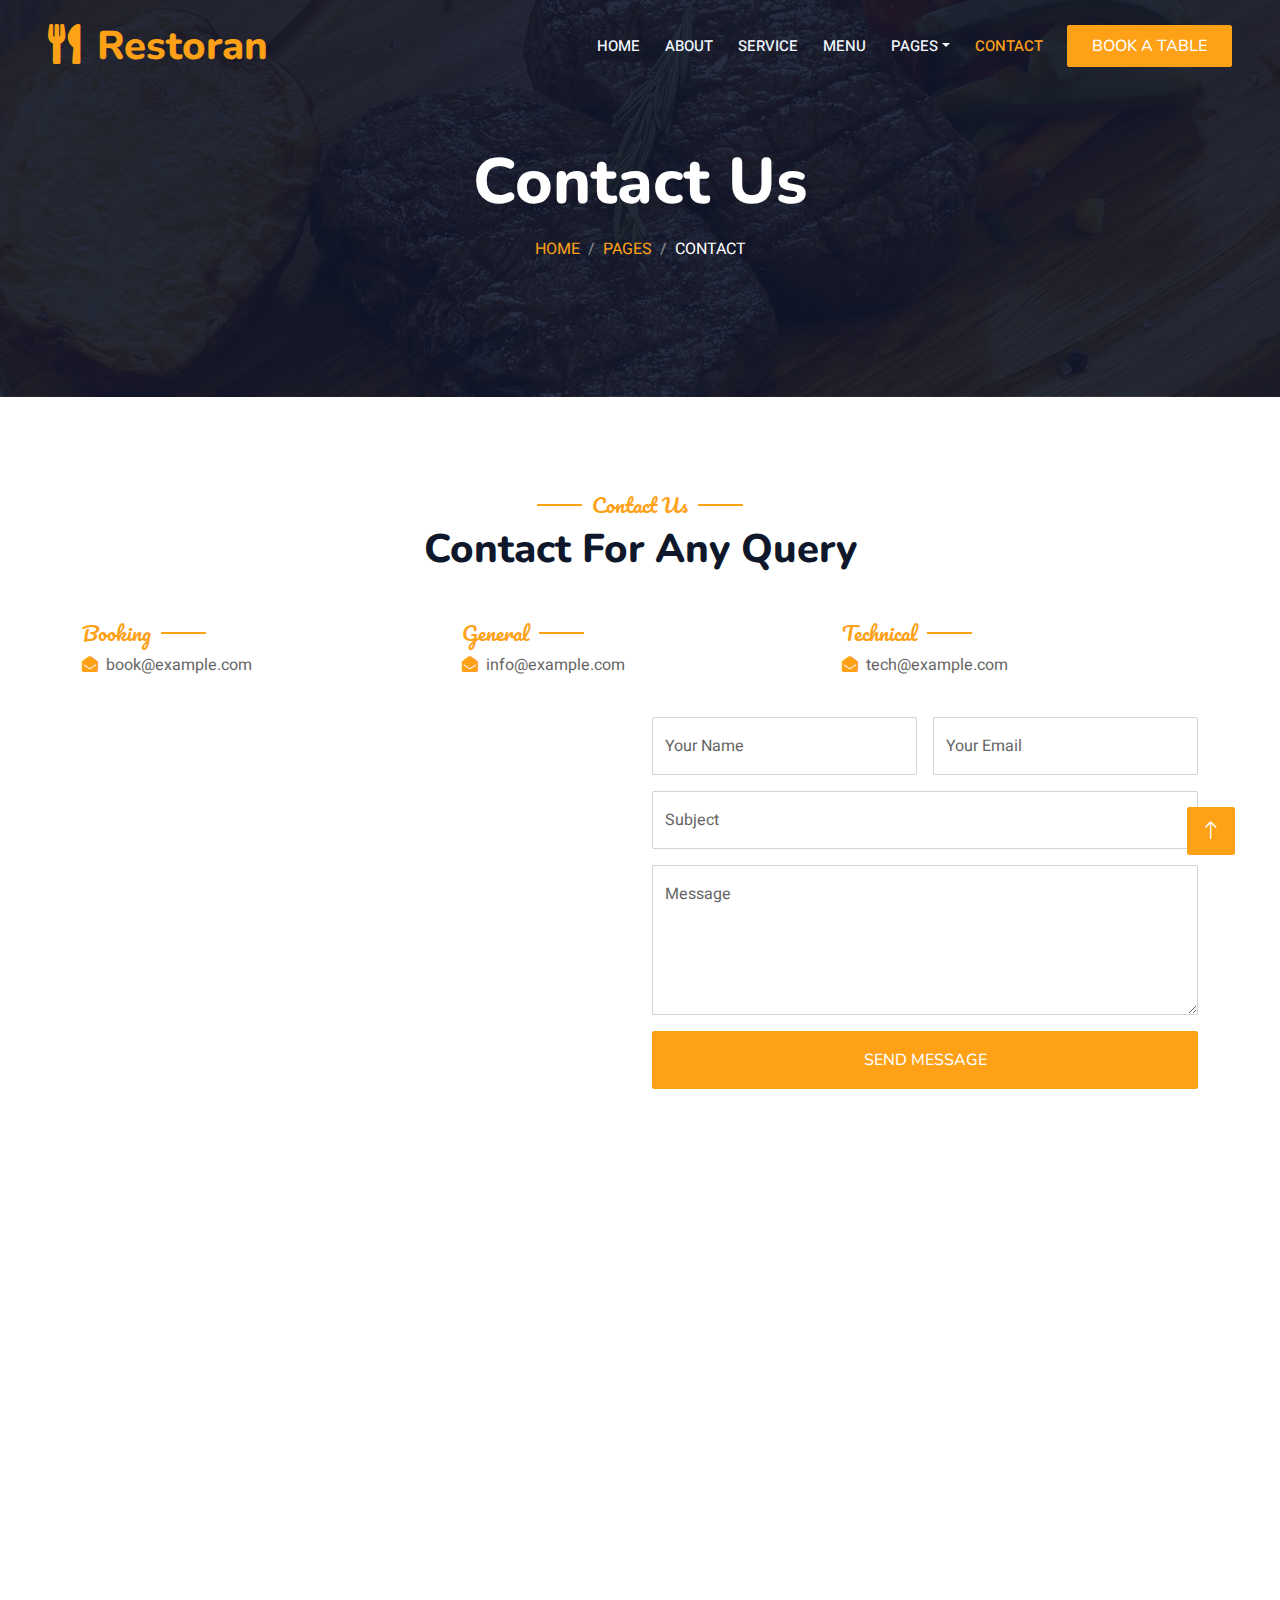
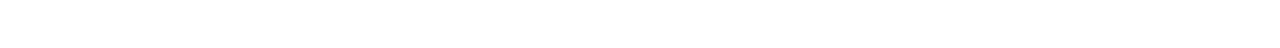
==== src/contact.html @ 4711b75c "Commit Src" ====
<!DOCTYPE html>
<html lang="en">

<head>
    <meta charset="utf-8">
    <title>Restoran - Bootstrap Restaurant Template</title>
    <meta content="width=device-width, initial-scale=1.0" name="viewport">
    <meta content="" name="keywords">
    <meta content="" name="description">

    <!-- Favicon -->
    <link href="img/favicon.ico" rel="icon">

    <!-- Google Web Fonts -->
    <link rel="preconnect" href="https://fonts.googleapis.com">
    <link rel="preconnect" href="https://fonts.gstatic.com" crossorigin>
    <link href="https://fonts.googleapis.com/css2?family=Heebo:wght@400;500;600&family=Nunito:wght@600;700;800&family=Pacifico&display=swap" rel="stylesheet">

    <!-- Icon Font Stylesheet -->
    <link href="https://cdnjs.cloudflare.com/ajax/libs/font-awesome/5.10.0/css/all.min.css" rel="stylesheet">
    <link href="https://cdn.jsdelivr.net/npm/bootstrap-icons@1.4.1/font/bootstrap-icons.css" rel="stylesheet">

    <!-- Libraries Stylesheet -->
    <link href="lib/animate/animate.min.css" rel="stylesheet">
    <link href="lib/owlcarousel/assets/owl.carousel.min.css" rel="stylesheet">
    <link href="lib/tempusdominus/css/tempusdominus-bootstrap-4.min.css" rel="stylesheet" />

    <!-- Customized Bootstrap Stylesheet -->
    <link href="css/bootstrap.min.css" rel="stylesheet">

    <!-- Template Stylesheet -->
    <link href="css/style.css" rel="stylesheet">
</head>

<body>
    <div class="container-xxl bg-white p-0">
        <!-- Spinner Start -->
        <div id="spinner" class="show bg-white position-fixed translate-middle w-100 vh-100 top-50 start-50 d-flex align-items-center justify-content-center">
            <div class="spinner-border text-primary" style="width: 3rem; height: 3rem;" role="status">
                <span class="sr-only">Loading...</span>
            </div>
        </div>
        <!-- Spinner End -->


        <!-- Navbar & Hero Start -->
        <div class="container-xxl position-relative p-0">
            <nav class="navbar navbar-expand-lg navbar-dark bg-dark px-4 px-lg-5 py-3 py-lg-0">
                <a href="" class="navbar-brand p-0">
                    <h1 class="text-primary m-0"><i class="fa fa-utensils me-3"></i>Restoran</h1>
                    <!-- <img src="img/logo.png" alt="Logo"> -->
                </a>
                <button class="navbar-toggler" type="button" data-bs-toggle="collapse" data-bs-target="#navbarCollapse">
                    <span class="fa fa-bars"></span>
                </button>
                <div class="collapse navbar-collapse" id="navbarCollapse">
                    <div class="navbar-nav ms-auto py-0 pe-4">
                        <a href="index.html" class="nav-item nav-link">Home</a>
                        <a href="about.html" class="nav-item nav-link">About</a>
                        <a href="service.html" class="nav-item nav-link">Service</a>
                        <a href="menu.html" class="nav-item nav-link">Menu</a>
                        <div class="nav-item dropdown">
                            <a href="#" class="nav-link dropdown-toggle" data-bs-toggle="dropdown">Pages</a>
                            <div class="dropdown-menu m-0">
                                <a href="booking.html" class="dropdown-item">Booking</a>
                                <a href="team.html" class="dropdown-item">Our Team</a>
                                <a href="testimonial.html" class="dropdown-item">Testimonial</a>
                            </div>
                        </div>
                        <a href="contact.html" class="nav-item nav-link active">Contact</a>
                    </div>
                    <a href="" class="btn btn-primary py-2 px-4">Book A Table</a>
                </div>
            </nav>

            <div class="container-xxl py-5 bg-dark hero-header mb-5">
                <div class="container text-center my-5 pt-5 pb-4">
                    <h1 class="display-3 text-white mb-3 animated slideInDown">Contact Us</h1>
                    <nav aria-label="breadcrumb">
                        <ol class="breadcrumb justify-content-center text-uppercase">
                            <li class="breadcrumb-item"><a href="#">Home</a></li>
                            <li class="breadcrumb-item"><a href="#">Pages</a></li>
                            <li class="breadcrumb-item text-white active" aria-current="page">Contact</li>
                        </ol>
                    </nav>
                </div>
            </div>
        </div>
        <!-- Navbar & Hero End -->


        <!-- Contact Start -->
        <div class="container-xxl py-5">
            <div class="container">
                <div class="text-center wow fadeInUp" data-wow-delay="0.1s">
                    <h5 class="section-title ff-secondary text-center text-primary fw-normal">Contact Us</h5>
                    <h1 class="mb-5">Contact For Any Query</h1>
                </div>
                <div class="row g-4">
                    <div class="col-12">
                        <div class="row gy-4">
                            <div class="col-md-4">
                                <h5 class="section-title ff-secondary fw-normal text-start text-primary">Booking</h5>
                                <p><i class="fa fa-envelope-open text-primary me-2"></i>book@example.com</p>
                            </div>
                            <div class="col-md-4">
                                <h5 class="section-title ff-secondary fw-normal text-start text-primary">General</h5>
                                <p><i class="fa fa-envelope-open text-primary me-2"></i>info@example.com</p>
                            </div>
                            <div class="col-md-4">
                                <h5 class="section-title ff-secondary fw-normal text-start text-primary">Technical</h5>
                                <p><i class="fa fa-envelope-open text-primary me-2"></i>tech@example.com</p>
                            </div>
                        </div>
                    </div>
                    <div class="col-md-6 wow fadeIn" data-wow-delay="0.1s">
                        <iframe class="position-relative rounded w-100 h-100"
                            src="https://www.google.com/maps/embed?pb=!1m18!1m12!1m3!1d3001156.4288297426!2d-78.01371936852176!3d42.72876761954724!2m3!1f0!2f0!3f0!3m2!1i1024!2i768!4f13.1!3m3!1m2!1s0x4ccc4bf0f123a5a9%3A0xddcfc6c1de189567!2sNew%20York%2C%20USA!5e0!3m2!1sen!2sbd!4v1603794290143!5m2!1sen!2sbd"
                            frameborder="0" style="min-height: 350px; border:0;" allowfullscreen="" aria-hidden="false"
                            tabindex="0"></iframe>
                    </div>
                    <div class="col-md-6">
                        <div class="wow fadeInUp" data-wow-delay="0.2s">
                            <form>
                                <div class="row g-3">
                                    <div class="col-md-6">
                                        <div class="form-floating">
                                            <input type="text" class="form-control" id="name" placeholder="Your Name">
                                            <label for="name">Your Name</label>
                                        </div>
                                    </div>
                                    <div class="col-md-6">
                                        <div class="form-floating">
                                            <input type="email" class="form-control" id="email" placeholder="Your Email">
                                            <label for="email">Your Email</label>
                                        </div>
                                    </div>
                                    <div class="col-12">
                                        <div class="form-floating">
                                            <input type="text" class="form-control" id="subject" placeholder="Subject">
                                            <label for="subject">Subject</label>
                                        </div>
                                    </div>
                                    <div class="col-12">
                                        <div class="form-floating">
                                            <textarea class="form-control" placeholder="Leave a message here" id="message" style="height: 150px"></textarea>
                                            <label for="message">Message</label>
                                        </div>
                                    </div>
                                    <div class="col-12">
                                        <button class="btn btn-primary w-100 py-3" type="submit">Send Message</button>
                                    </div>
                                </div>
                            </form>
                        </div>
                    </div>
                </div>
            </div>
        </div>
        <!-- Contact End -->


        <!-- Footer Start -->
        <div class="container-fluid bg-dark text-light footer pt-5 mt-5 wow fadeIn" data-wow-delay="0.1s">
            <div class="container py-5">
                <div class="row g-5">
                    <div class="col-lg-3 col-md-6">
                        <h4 class="section-title ff-secondary text-start text-primary fw-normal mb-4">Company</h4>
                        <a class="btn btn-link" href="">About Us</a>
                        <a class="btn btn-link" href="">Contact Us</a>
                        <a class="btn btn-link" href="">Reservation</a>
                        <a class="btn btn-link" href="">Privacy Policy</a>
                        <a class="btn btn-link" href="">Terms & Condition</a>
                    </div>
                    <div class="col-lg-3 col-md-6">
                        <h4 class="section-title ff-secondary text-start text-primary fw-normal mb-4">Contact</h4>
                        <p class="mb-2"><i class="fa fa-map-marker-alt me-3"></i>123 Street, New York, USA</p>
                        <p class="mb-2"><i class="fa fa-phone-alt me-3"></i>+012 345 67890</p>
                        <p class="mb-2"><i class="fa fa-envelope me-3"></i>info@example.com</p>
                        <div class="d-flex pt-2">
                            <a class="btn btn-outline-light btn-social" href=""><i class="fab fa-twitter"></i></a>
                            <a class="btn btn-outline-light btn-social" href=""><i class="fab fa-facebook-f"></i></a>
                            <a class="btn btn-outline-light btn-social" href=""><i class="fab fa-youtube"></i></a>
                            <a class="btn btn-outline-light btn-social" href=""><i class="fab fa-linkedin-in"></i></a>
                        </div>
                    </div>
                    <div class="col-lg-3 col-md-6">
                        <h4 class="section-title ff-secondary text-start text-primary fw-normal mb-4">Opening</h4>
                        <h5 class="text-light fw-normal">Monday - Saturday</h5>
                        <p>09AM - 09PM</p>
                        <h5 class="text-light fw-normal">Sunday</h5>
                        <p>10AM - 08PM</p>
                    </div>
                    <div class="col-lg-3 col-md-6">
                        <h4 class="section-title ff-secondary text-start text-primary fw-normal mb-4">Newsletter</h4>
                        <p>Dolor amet sit justo amet elitr clita ipsum elitr est.</p>
                        <div class="position-relative mx-auto" style="max-width: 400px;">
                            <input class="form-control border-primary w-100 py-3 ps-4 pe-5" type="text" placeholder="Your email">
                            <button type="button" class="btn btn-primary py-2 position-absolute top-0 end-0 mt-2 me-2">SignUp</button>
                        </div>
                    </div>
                </div>
            </div>
            <div class="container">
                <div class="copyright">
                    <div class="row">
                        <div class="col-md-6 text-center text-md-start mb-3 mb-md-0">
                            &copy; <a class="border-bottom" href="#">Your Site Name</a>, All Right Reserved. 
							
							<!--/*** This template is free as long as you keep the footer author’s credit link/attribution link/backlink. If you'd like to use the template without the footer author’s credit link/attribution link/backlink, you can purchase the Credit Removal License from "https://htmlcodex.com/credit-removal". Thank you for your support. ***/-->
							Designed By <a class="border-bottom" href="https://htmlcodex.com">HTML Codex</a><br><br>
                            Distributed By <a class="border-bottom" href="https://themewagon.com" target="_blank">ThemeWagon</a>
                        </div>
                        <div class="col-md-6 text-center text-md-end">
                            <div class="footer-menu">
                                <a href="">Home</a>
                                <a href="">Cookies</a>
                                <a href="">Help</a>
                                <a href="">FQAs</a>
                            </div>
                        </div>
                    </div>
                </div>
            </div>
        </div>
        <!-- Footer End -->


        <!-- Back to Top -->
        <a href="#" class="btn btn-lg btn-primary btn-lg-square back-to-top"><i class="bi bi-arrow-up"></i></a>
    </div>

    <!-- JavaScript Libraries -->
    <script src="https://code.jquery.com/jquery-3.4.1.min.js"></script>
    <script src="https://cdn.jsdelivr.net/npm/bootstrap@5.0.0/dist/js/bootstrap.bundle.min.js"></script>
    <script src="lib/wow/wow.min.js"></script>
    <script src="lib/easing/easing.min.js"></script>
    <script src="lib/waypoints/waypoints.min.js"></script>
    <script src="lib/counterup/counterup.min.js"></script>
    <script src="lib/owlcarousel/owl.carousel.min.js"></script>
    <script src="lib/tempusdominus/js/moment.min.js"></script>
    <script src="lib/tempusdominus/js/moment-timezone.min.js"></script>
    <script src="lib/tempusdominus/js/tempusdominus-bootstrap-4.min.js"></script>

    <!-- Template Javascript -->
    <script src="js/main.js"></script>
</body>

</html>
---- src/css/style.css ----
/********** Template CSS **********/
:root {
    --primary: #FEA116;
    --light: #F1F8FF;
    --dark: #0F172B;
}

.ff-secondary {
    font-family: 'Pacifico', cursive;
}

.fw-medium {
    font-weight: 600 !important;
}

.fw-semi-bold {
    font-weight: 700 !important;
}

.back-to-top {
    position: fixed;
    display: none;
    right: 45px;
    bottom: 45px;
    z-index: 99;
}


/*** Spinner ***/
#spinner {
    opacity: 0;
    visibility: hidden;
    transition: opacity .5s ease-out, visibility 0s linear .5s;
    z-index: 99999;
}

#spinner.show {
    transition: opacity .5s ease-out, visibility 0s linear 0s;
    visibility: visible;
    opacity: 1;
}


/*** Button ***/
.btn {
    font-family: 'Nunito', sans-serif;
    font-weight: 500;
    text-transform: uppercase;
    transition: .5s;
}

.btn.btn-primary,
.btn.btn-secondary {
    color: #FFFFFF;
}

.btn-square {
    width: 38px;
    height: 38px;
}

.btn-sm-square {
    width: 32px;
    height: 32px;
}

.btn-lg-square {
    width: 48px;
    height: 48px;
}

.btn-square,
.btn-sm-square,
.btn-lg-square {
    padding: 0;
    display: flex;
    align-items: center;
    justify-content: center;
    font-weight: normal;
    border-radius: 2px;
}


/*** Navbar ***/
.navbar-dark .navbar-nav .nav-link {
    position: relative;
    margin-left: 25px;
    padding: 35px 0;
    font-size: 15px;
    color: var(--light) !important;
    text-transform: uppercase;
    font-weight: 500;
    outline: none;
    transition: .5s;
}

.sticky-top.navbar-dark .navbar-nav .nav-link {
    padding: 20px 0;
}

.navbar-dark .navbar-nav .nav-link:hover,
.navbar-dark .navbar-nav .nav-link.active {
    color: var(--primary) !important;
}

.navbar-dark .navbar-brand img {
    max-height: 60px;
    transition: .5s;
}

.sticky-top.navbar-dark .navbar-brand img {
    max-height: 45px;
}

@media (max-width: 991.98px) {
    .sticky-top.navbar-dark {
        position: relative;
    }

    .navbar-dark .navbar-collapse {
        margin-top: 15px;
        border-top: 1px solid rgba(255, 255, 255, .1)
    }

    .navbar-dark .navbar-nav .nav-link,
    .sticky-top.navbar-dark .navbar-nav .nav-link {
        padding: 10px 0;
        margin-left: 0;
    }

    .navbar-dark .navbar-brand img {
        max-height: 45px;
    }
}

@media (min-width: 992px) {
    .navbar-dark {
        position: absolute;
        width: 100%;
        top: 0;
        left: 0;
        z-index: 999;
        background: transparent !important;
    }
    
    .sticky-top.navbar-dark {
        position: fixed;
        background: var(--dark) !important;
    }
}


/*** Hero Header ***/
.hero-header {
    background: linear-gradient(rgba(15, 23, 43, .9), rgba(15, 23, 43, .9)), url(../img/bg-hero.jpg);
    background-position: center center;
    background-repeat: no-repeat;
    background-size: cover;
}

.hero-header img {
    animation: imgRotate 50s linear infinite;
}

@keyframes imgRotate { 
    100% { 
        transform: rotate(360deg); 
    } 
}

.breadcrumb-item + .breadcrumb-item::before {
    color: rgba(255, 255, 255, .5);
}


/*** Section Title ***/
.section-title {
    position: relative;
    display: inline-block;
}

.section-title::before {
    position: absolute;
    content: "";
    width: 45px;
    height: 2px;
    top: 50%;
    left: -55px;
    margin-top: -1px;
    background: var(--primary);
}

.section-title::after {
    position: absolute;
    content: "";
    width: 45px;
    height: 2px;
    top: 50%;
    right: -55px;
    margin-top: -1px;
    background: var(--primary);
}

.section-title.text-start::before,
.section-title.text-end::after {
    display: none;
}


/*** Service ***/
.service-item {
    box-shadow: 0 0 45px rgba(0, 0, 0, .08);
    transition: .5s;
}

.service-item:hover {
    background: var(--primary);
}

.service-item * {
    transition: .5s;
}

.service-item:hover * {
    color: var(--light) !important;
}


/*** Food Menu ***/
.nav-pills .nav-item .active {
    border-bottom: 2px solid var(--primary);
}


/*** Youtube Video ***/
.video {
    position: relative;
    height: 100%;
    min-height: 500px;
    background: linear-gradient(rgba(15, 23, 43, .1), rgba(15, 23, 43, .1)), url(../img/video.jpg);
    background-position: center center;
    background-repeat: no-repeat;
    background-size: cover;
}

.video .btn-play {
    position: absolute;
    z-index: 3;
    top: 50%;
    left: 50%;
    transform: translateX(-50%) translateY(-50%);
    box-sizing: content-box;
    display: block;
    width: 32px;
    height: 44px;
    border-radius: 50%;
    border: none;
    outline: none;
    padding: 18px 20px 18px 28px;
}

.video .btn-play:before {
    content: "";
    position: absolute;
    z-index: 0;
    left: 50%;
    top: 50%;
    transform: translateX(-50%) translateY(-50%);
    display: block;
    width: 100px;
    height: 100px;
    background: var(--primary);
    border-radius: 50%;
    animation: pulse-border 1500ms ease-out infinite;
}

.video .btn-play:after {
    content: "";
    position: absolute;
    z-index: 1;
    left: 50%;
    top: 50%;
    transform: translateX(-50%) translateY(-50%);
    display: block;
    width: 100px;
    height: 100px;
    background: var(--primary);
    border-radius: 50%;
    transition: all 200ms;
}

.video .btn-play img {
    position: relative;
    z-index: 3;
    max-width: 100%;
    width: auto;
    height: auto;
}

.video .btn-play span {
    display: block;
    position: relative;
    z-index: 3;
    width: 0;
    height: 0;
    border-left: 32px solid var(--dark);
    border-top: 22px solid transparent;
    border-bottom: 22px solid transparent;
}

@keyframes pulse-border {
    0% {
        transform: translateX(-50%) translateY(-50%) translateZ(0) scale(1);
        opacity: 1;
    }

    100% {
        transform: translateX(-50%) translateY(-50%) translateZ(0) scale(1.5);
        opacity: 0;
    }
}

#videoModal {
    z-index: 99999;
}

#videoModal .modal-dialog {
    position: relative;
    max-width: 800px;
    margin: 60px auto 0 auto;
}

#videoModal .modal-body {
    position: relative;
    padding: 0px;
}

#videoModal .close {
    position: absolute;
    width: 30px;
    height: 30px;
    right: 0px;
    top: -30px;
    z-index: 999;
    font-size: 30px;
    font-weight: normal;
    color: #FFFFFF;
    background: #000000;
    opacity: 1;
}


/*** Team ***/
.team-item {
    box-shadow: 0 0 45px rgba(0, 0, 0, .08);
    height: calc(100% - 38px);
    transition: .5s;
}

.team-item img {
    transition: .5s;
}

.team-item:hover img {
    transform: scale(1.1);
}

.team-item:hover {
    height: 100%;
}

.team-item .btn {
    border-radius: 38px 38px 0 0;
}


/*** Testimonial ***/
.testimonial-carousel .owl-item .testimonial-item,
.testimonial-carousel .owl-item.center .testimonial-item * {
    transition: .5s;
}

.testimonial-carousel .owl-item.center .testimonial-item {
    background: var(--primary) !important;
    border-color: var(--primary) !important;
}

.testimonial-carousel .owl-item.center .testimonial-item * {
    color: var(--light) !important;
}

.testimonial-carousel .owl-dots {
    margin-top: 24px;
    display: flex;
    align-items: flex-end;
    justify-content: center;
}

.testimonial-carousel .owl-dot {
    position: relative;
    display: inline-block;
    margin: 0 5px;
    width: 15px;
    height: 15px;
    border: 1px solid #CCCCCC;
    border-radius: 15px;
    transition: .5s;
}

.testimonial-carousel .owl-dot.active {
    background: var(--primary);
    border-color: var(--primary);
}


/*** Footer ***/
.footer .btn.btn-social {
    margin-right: 5px;
    width: 35px;
    height: 35px;
    display: flex;
    align-items: center;
    justify-content: center;
    color: var(--light);
    border: 1px solid #FFFFFF;
    border-radius: 35px;
    transition: .3s;
}

.footer .btn.btn-social:hover {
    color: var(--primary);
}

.footer .btn.btn-link {
    display: block;
    margin-bottom: 5px;
    padding: 0;
    text-align: left;
    color: #FFFFFF;
    font-size: 15px;
    font-weight: normal;
    text-transform: capitalize;
    transition: .3s;
}

.footer .btn.btn-link::before {
    position: relative;
    content: "\f105";
    font-family: "Font Awesome 5 Free";
    font-weight: 900;
    margin-right: 10px;
}

.footer .btn.btn-link:hover {
    letter-spacing: 1px;
    box-shadow: none;
}

.footer .copyright {
    padding: 25px 0;
    font-size: 15px;
    border-top: 1px solid rgba(256, 256, 256, .1);
}

.footer .copyright a {
    color: var(--light);
}

.footer .footer-menu a {
    margin-right: 15px;
    padding-right: 15px;
    border-right: 1px solid rgba(255, 255, 255, .1);
}

.footer .footer-menu a:last-child {
    margin-right: 0;
    padding-right: 0;
    border-right: none;
}
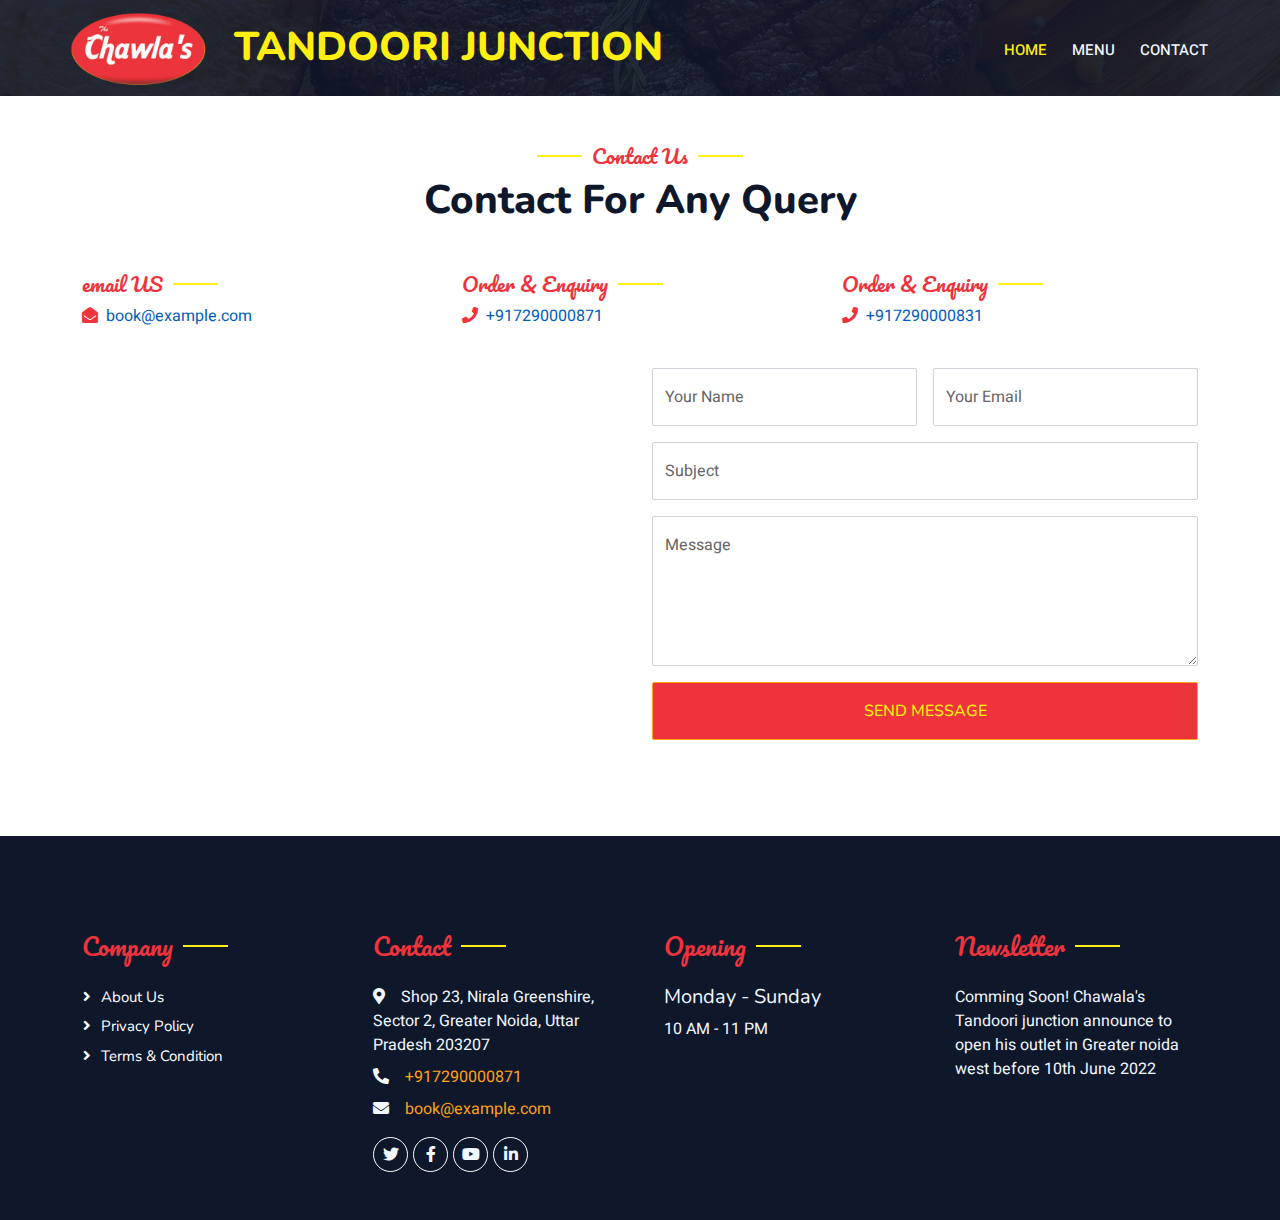
==== commit 1d8e6eed: "Logo and Content mofification" ====
--- a/src/contact.html
+++ b/src/contact.html
@@ -45,44 +45,24 @@
 
         <!-- Navbar & Hero Start -->
         <div class="container-xxl position-relative p-0">
-            <nav class="navbar navbar-expand-lg navbar-dark bg-dark px-4 px-lg-5 py-3 py-lg-0">
+                        <nav class="navbar navbar-expand-lg navbar-dark bg-dark px-4 px-lg-5 py-3 py-lg-0">
                 <a href="" class="navbar-brand p-0">
-                    <h1 class="text-primary m-0"><i class="fa fa-utensils me-3"></i>Restoran</h1>
-                    <!-- <img src="img/logo.png" alt="Logo"> -->
+                    <h1 class="mb-5 logo-title"><img src="img/logo.png" alt="Logo">TANDOORI JUNCTION</h1>
                 </a>
                 <button class="navbar-toggler" type="button" data-bs-toggle="collapse" data-bs-target="#navbarCollapse">
                     <span class="fa fa-bars"></span>
                 </button>
                 <div class="collapse navbar-collapse" id="navbarCollapse">
-                    <div class="navbar-nav ms-auto py-0 pe-4">
-                        <a href="index.html" class="nav-item nav-link">Home</a>
-                        <a href="about.html" class="nav-item nav-link">About</a>
-                        <a href="service.html" class="nav-item nav-link">Service</a>
+                    <div class="navbar-nav ms-auto py-0 pe-4 mb-5">
+                        <a href="index.html" class="nav-item nav-link active">Home</a>
                         <a href="menu.html" class="nav-item nav-link">Menu</a>
-                        <div class="nav-item dropdown">
-                            <a href="#" class="nav-link dropdown-toggle" data-bs-toggle="dropdown">Pages</a>
-                            <div class="dropdown-menu m-0">
-                                <a href="booking.html" class="dropdown-item">Booking</a>
-                                <a href="team.html" class="dropdown-item">Our Team</a>
-                                <a href="testimonial.html" class="dropdown-item">Testimonial</a>
-                            </div>
-                        </div>
-                        <a href="contact.html" class="nav-item nav-link active">Contact</a>
+                        <a href="contact.html" class="nav-item nav-link">Contact</a>
                     </div>
-                    <a href="" class="btn btn-primary py-2 px-4">Book A Table</a>
                 </div>
             </nav>
 
-            <div class="container-xxl py-5 bg-dark hero-header mb-5">
-                <div class="container text-center my-5 pt-5 pb-4">
-                    <h1 class="display-3 text-white mb-3 animated slideInDown">Contact Us</h1>
-                    <nav aria-label="breadcrumb">
-                        <ol class="breadcrumb justify-content-center text-uppercase">
-                            <li class="breadcrumb-item"><a href="#">Home</a></li>
-                            <li class="breadcrumb-item"><a href="#">Pages</a></li>
-                            <li class="breadcrumb-item text-white active" aria-current="page">Contact</li>
-                        </ol>
-                    </nav>
+            <div class="container-xxl py-5 bg-dark hero-header">
+                <div class="container text-center">
                 </div>
             </div>
         </div>
@@ -100,22 +80,22 @@
                     <div class="col-12">
                         <div class="row gy-4">
                             <div class="col-md-4">
-                                <h5 class="section-title ff-secondary fw-normal text-start text-primary">Booking</h5>
-                                <p><i class="fa fa-envelope-open text-primary me-2"></i>book@example.com</p>
+                                <h5 class="section-title ff-secondary fw-normal text-start text-primary">email US</h5>
+                                <p><i class="fa fa-envelope-open text-primary me-2"></i><a class="text-href" href = "mailto: book@example.com">book@example.com</a></p>
                             </div>
                             <div class="col-md-4">
-                                <h5 class="section-title ff-secondary fw-normal text-start text-primary">General</h5>
-                                <p><i class="fa fa-envelope-open text-primary me-2"></i>info@example.com</p>
+                                <h5 class="section-title ff-secondary fw-normal text-start text-primary">Order & Enquiry</h5>
+                                <p><i class="fa fa-phone text-primary me-2"></i><a class="text-href" href="tel:+917290000871">+917290000871</a></p>
                             </div>
                             <div class="col-md-4">
-                                <h5 class="section-title ff-secondary fw-normal text-start text-primary">Technical</h5>
-                                <p><i class="fa fa-envelope-open text-primary me-2"></i>tech@example.com</p>
+                                <h5 class="section-title ff-secondary fw-normal text-start text-primary">Order & Enquiry</h5>
+                                <p><i class="fa fa-phone text-primary me-2"></i><a class="text-href" href="tel:+917290000871">+917290000831</a></p>
                             </div>
                         </div>
                     </div>
                     <div class="col-md-6 wow fadeIn" data-wow-delay="0.1s">
                         <iframe class="position-relative rounded w-100 h-100"
-                            src="https://www.google.com/maps/embed?pb=!1m18!1m12!1m3!1d3001156.4288297426!2d-78.01371936852176!3d42.72876761954724!2m3!1f0!2f0!3f0!3m2!1i1024!2i768!4f13.1!3m3!1m2!1s0x4ccc4bf0f123a5a9%3A0xddcfc6c1de189567!2sNew%20York%2C%20USA!5e0!3m2!1sen!2sbd!4v1603794290143!5m2!1sen!2sbd"
+                            src="https://www.google.com/maps/embed?pb=!1m18!1m12!1m3!1d3503.671007966803!2d77.4451663!3d28.5796403!2m3!1f0!2f0!3f0!3m2!1i1024!2i768!4f13.1!3m3!1m2!1s0x390ceffb0bad3cf5%3A0xe7a69c51b58dfad3!2sChawla%20Tandoori%20Junction!5e0!3m2!1sen!2sin!4v1652614791719!5m2!1sen!2sin"
                             frameborder="0" style="min-height: 350px; border:0;" allowfullscreen="" aria-hidden="false"
                             tabindex="0"></iframe>
                     </div>
@@ -167,16 +147,14 @@
                     <div class="col-lg-3 col-md-6">
                         <h4 class="section-title ff-secondary text-start text-primary fw-normal mb-4">Company</h4>
                         <a class="btn btn-link" href="">About Us</a>
-                        <a class="btn btn-link" href="">Contact Us</a>
-                        <a class="btn btn-link" href="">Reservation</a>
                         <a class="btn btn-link" href="">Privacy Policy</a>
                         <a class="btn btn-link" href="">Terms & Condition</a>
                     </div>
                     <div class="col-lg-3 col-md-6">
                         <h4 class="section-title ff-secondary text-start text-primary fw-normal mb-4">Contact</h4>
-                        <p class="mb-2"><i class="fa fa-map-marker-alt me-3"></i>123 Street, New York, USA</p>
-                        <p class="mb-2"><i class="fa fa-phone-alt me-3"></i>+012 345 67890</p>
-                        <p class="mb-2"><i class="fa fa-envelope me-3"></i>info@example.com</p>
+                        <p class="mb-2"><i class="fa fa-map-marker-alt me-3"></i>Shop 23, Nirala Greenshire, Sector 2, Greater Noida, Uttar Pradesh 203207</p>
+                        <p class="mb-2"><i class="fa fa-phone-alt me-3"></i><a class="" href="tel:+917290000871">+917290000871</a></p>
+                        <p class="mb-2"><i class="fa fa-envelope me-3"></i><a class="" href = "mailto: book@example.com">book@example.com</a></p>
                         <div class="d-flex pt-2">
                             <a class="btn btn-outline-light btn-social" href=""><i class="fab fa-twitter"></i></a>
                             <a class="btn btn-outline-light btn-social" href=""><i class="fab fa-facebook-f"></i></a>
@@ -186,39 +164,12 @@
                     </div>
                     <div class="col-lg-3 col-md-6">
                         <h4 class="section-title ff-secondary text-start text-primary fw-normal mb-4">Opening</h4>
-                        <h5 class="text-light fw-normal">Monday - Saturday</h5>
-                        <p>09AM - 09PM</p>
-                        <h5 class="text-light fw-normal">Sunday</h5>
-                        <p>10AM - 08PM</p>
+                        <h5 class="text-light fw-normal">Monday - Sunday</h5>
+                        <p>10 AM - 11 PM</p>
                     </div>
                     <div class="col-lg-3 col-md-6">
                         <h4 class="section-title ff-secondary text-start text-primary fw-normal mb-4">Newsletter</h4>
-                        <p>Dolor amet sit justo amet elitr clita ipsum elitr est.</p>
-                        <div class="position-relative mx-auto" style="max-width: 400px;">
-                            <input class="form-control border-primary w-100 py-3 ps-4 pe-5" type="text" placeholder="Your email">
-                            <button type="button" class="btn btn-primary py-2 position-absolute top-0 end-0 mt-2 me-2">SignUp</button>
-                        </div>
-                    </div>
-                </div>
-            </div>
-            <div class="container">
-                <div class="copyright">
-                    <div class="row">
-                        <div class="col-md-6 text-center text-md-start mb-3 mb-md-0">
-                            &copy; <a class="border-bottom" href="#">Your Site Name</a>, All Right Reserved. 
-							
-							<!--/*** This template is free as long as you keep the footer author’s credit link/attribution link/backlink. If you'd like to use the template without the footer author’s credit link/attribution link/backlink, you can purchase the Credit Removal License from "https://htmlcodex.com/credit-removal". Thank you for your support. ***/-->
-							Designed By <a class="border-bottom" href="https://htmlcodex.com">HTML Codex</a><br><br>
-                            Distributed By <a class="border-bottom" href="https://themewagon.com" target="_blank">ThemeWagon</a>
-                        </div>
-                        <div class="col-md-6 text-center text-md-end">
-                            <div class="footer-menu">
-                                <a href="">Home</a>
-                                <a href="">Cookies</a>
-                                <a href="">Help</a>
-                                <a href="">FQAs</a>
-                            </div>
-                        </div>
+                        <p>Comming Soon! Chawala's Tandoori junction announce to open his outlet in Greater noida west before 10th June 2022</p>
                     </div>
                 </div>
             </div>
@@ -227,7 +178,6 @@
 
 
         <!-- Back to Top -->
-        <a href="#" class="btn btn-lg btn-primary btn-lg-square back-to-top"><i class="bi bi-arrow-up"></i></a>
     </div>
 
     <!-- JavaScript Libraries -->
--- a/src/css/style.css
+++ b/src/css/style.css
@@ -1,6 +1,6 @@
 /********** Template CSS **********/
 :root {
-    --primary: #FEA116;
+    --primary: #FEEE12;
     --light: #F1F8FF;
     --dark: #0F172B;
 }
@@ -51,7 +51,8 @@
 
 .btn.btn-primary,
 .btn.btn-secondary {
-    color: #FFFFFF;
+    color: #FEEE12;
+    background-color: #ED343D
 }
 
 .btn-square {
@@ -104,7 +105,7 @@
 }
 
 .navbar-dark .navbar-brand img {
-    max-height: 60px;
+    max-height: 100px;
     transition: .5s;
 }
 
@@ -476,4 +477,15 @@
     margin-right: 0;
     padding-right: 0;
     border-right: none;
+}
+
+.logo-title {
+    color: #FEEE12 !important
+}
+
+.text-primary {
+    color: #ED343D !important
+}
+.text-href {
+ color: #005DBA !important   
 }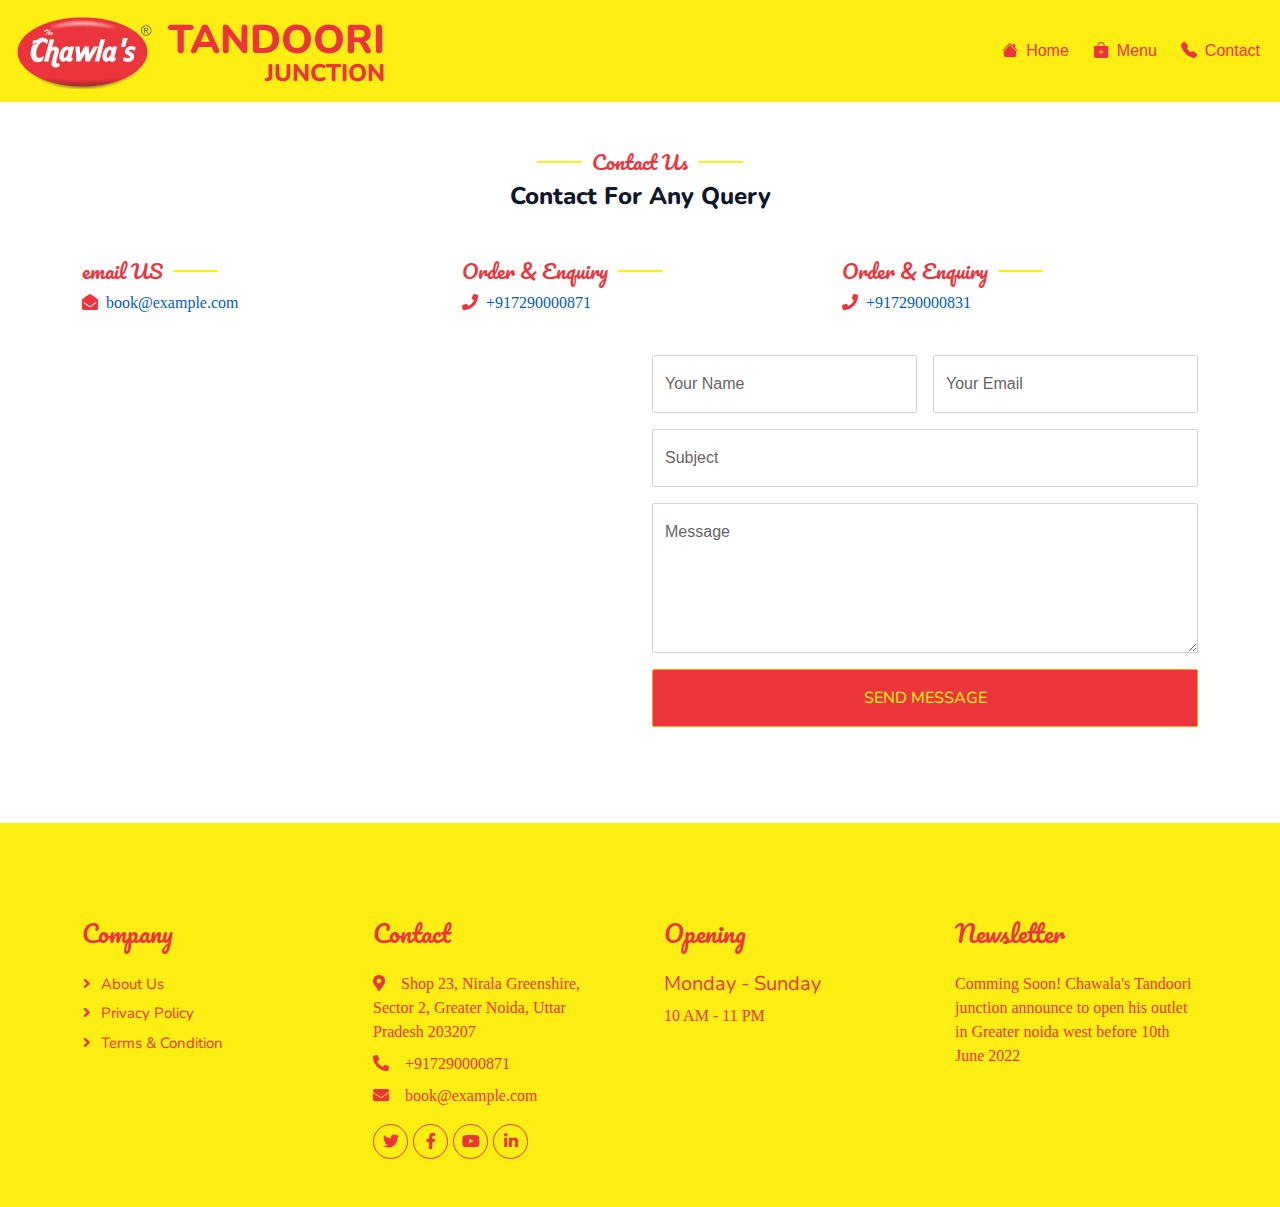
==== commit efbce5b6: "optimise" ====
--- a/src/contact.html
+++ b/src/contact.html
@@ -45,26 +45,30 @@
 
         <!-- Navbar & Hero Start -->
         <div class="container-xxl position-relative p-0">
-                        <nav class="navbar navbar-expand-lg navbar-dark bg-dark px-4 px-lg-5 py-3 py-lg-0">
-                <a href="" class="navbar-brand p-0">
-                    <h1 class="mb-5 logo-title"><img src="img/logo.png" alt="Logo">TANDOORI JUNCTION</h1>
-                </a>
-                <button class="navbar-toggler" type="button" data-bs-toggle="collapse" data-bs-target="#navbarCollapse">
-                    <span class="fa fa-bars"></span>
-                </button>
-                <div class="collapse navbar-collapse" id="navbarCollapse">
-                    <div class="navbar-nav ms-auto py-0 pe-4 mb-5">
-                        <a href="index.html" class="nav-item nav-link active">Home</a>
-                        <a href="menu.html" class="nav-item nav-link">Menu</a>
-                        <a href="contact.html" class="nav-item nav-link">Contact</a>
-                    </div>
-                </div>
+             <nav class="navbar navbar-expand-lg navbar-dark bg-yellow">
+               <div class="container-fluid">
+                  <img src="img/logo.png" class = "navbar-brand" alt="Logo">
+                  <div style = "margin-top:20px">
+                  <h1 class= "logo-title">TANDOORI<h5><h4 class= "logo-title">JUNCTION</h4>
+                    </div>
+                  <button class="navbar-toggler" type="button" data-bs-toggle="collapse" data-bs-target="#navbarNav" aria-controls="navbarNav" aria-expanded="false" aria-label="Toggle navigation">
+                  <span class="navbar-toggler-icon"></span>
+                  </button>
+                  <div class="collapse navbar-collapse" id="navbarNav">
+                     <ul class="navbar-nav ms-md-auto gap-2">
+                        <li class="nav-item rounded">
+                           <a class="nav-link" aria-current="page" href="index.html"><i class="bi bi-house-fill me-2"></i>Home</a>
+                        </li>
+                        <li class="nav-item rounded">
+                           <a class="nav-link" href="menu.html"><i class="bi bi-bag-plus-fill me-2"></i>Menu</a>
+                        </li>
+                        <li class="nav-item rounded">
+                           <a class="nav-link active" href="contact.html"><i class="bi bi-telephone-fill me-2"></i>Contact</a>
+                        </li>
+                     </ul>
+                  </div>
+               </div>
             </nav>
-
-            <div class="container-xxl py-5 bg-dark hero-header">
-                <div class="container text-center">
-                </div>
-            </div>
         </div>
         <!-- Navbar & Hero End -->
 
@@ -74,11 +78,11 @@
             <div class="container">
                 <div class="text-center wow fadeInUp" data-wow-delay="0.1s">
                     <h5 class="section-title ff-secondary text-center text-primary fw-normal">Contact Us</h5>
-                    <h1 class="mb-5">Contact For Any Query</h1>
+                    <h4 class="mb-5">Contact For Any Query</h4>
                 </div>
                 <div class="row g-4">
                     <div class="col-12">
-                        <div class="row gy-4">
+                        <div class="row gy-4 red-color paragraph">
                             <div class="col-md-4">
                                 <h5 class="section-title ff-secondary fw-normal text-start text-primary">email US</h5>
                                 <p><i class="fa fa-envelope-open text-primary me-2"></i><a class="text-href" href = "mailto: book@example.com">book@example.com</a></p>
@@ -141,39 +145,39 @@
 
 
         <!-- Footer Start -->
-        <div class="container-fluid bg-dark text-light footer pt-5 mt-5 wow fadeIn" data-wow-delay="0.1s">
-            <div class="container py-5">
-                <div class="row g-5">
-                    <div class="col-lg-3 col-md-6">
-                        <h4 class="section-title ff-secondary text-start text-primary fw-normal mb-4">Company</h4>
-                        <a class="btn btn-link" href="">About Us</a>
-                        <a class="btn btn-link" href="">Privacy Policy</a>
-                        <a class="btn btn-link" href="">Terms & Condition</a>
-                    </div>
-                    <div class="col-lg-3 col-md-6">
-                        <h4 class="section-title ff-secondary text-start text-primary fw-normal mb-4">Contact</h4>
-                        <p class="mb-2"><i class="fa fa-map-marker-alt me-3"></i>Shop 23, Nirala Greenshire, Sector 2, Greater Noida, Uttar Pradesh 203207</p>
-                        <p class="mb-2"><i class="fa fa-phone-alt me-3"></i><a class="" href="tel:+917290000871">+917290000871</a></p>
-                        <p class="mb-2"><i class="fa fa-envelope me-3"></i><a class="" href = "mailto: book@example.com">book@example.com</a></p>
-                        <div class="d-flex pt-2">
-                            <a class="btn btn-outline-light btn-social" href=""><i class="fab fa-twitter"></i></a>
-                            <a class="btn btn-outline-light btn-social" href=""><i class="fab fa-facebook-f"></i></a>
-                            <a class="btn btn-outline-light btn-social" href=""><i class="fab fa-youtube"></i></a>
-                            <a class="btn btn-outline-light btn-social" href=""><i class="fab fa-linkedin-in"></i></a>
-                        </div>
-                    </div>
-                    <div class="col-lg-3 col-md-6">
-                        <h4 class="section-title ff-secondary text-start text-primary fw-normal mb-4">Opening</h4>
-                        <h5 class="text-light fw-normal">Monday - Sunday</h5>
-                        <p>10 AM - 11 PM</p>
-                    </div>
-                    <div class="col-lg-3 col-md-6">
-                        <h4 class="section-title ff-secondary text-start text-primary fw-normal mb-4">Newsletter</h4>
-                        <p>Comming Soon! Chawala's Tandoori junction announce to open his outlet in Greater noida west before 10th June 2022</p>
-                    </div>
-                </div>
+         <div class="container-fluid bg-yellow text-light footer pt-5 mt-5 wow fadeIn" data-wow-delay="0.1s">
+            <div class="container py-5 paragraph">
+               <div class="row g-5">
+                  <div class="col-lg-3 col-md-6">
+                     <h4 class="section-title ff-secondary text-start text-primary fw-normal mb-4">Company</h4>
+                     <a class="btn btn-link" href="">About Us</a>
+                     <a class="btn btn-link" href="">Privacy Policy</a>
+                     <a class="btn btn-link" href="">Terms & Condition</a>
+                  </div>
+                  <div class="col-lg-3 col-md-6 red-color">
+                     <h4 class="section-title ff-secondary text-start text-primary fw-normal mb-4">Contact</h4>
+                     <p class="mb-2"><i class="fa fa-map-marker-alt me-3"></i>Shop 23, Nirala Greenshire, Sector 2, Greater Noida, Uttar Pradesh 203207</p>
+                     <p class="mb-2"><i class="fa fa-phone-alt me-3"></i><a class="red-color" href="tel:+917290000871">+917290000871</a></p>
+                     <p class="mb-2"><i class="fa fa-envelope me-3"></i><a class="red-color" href = "mailto: book@example.com">book@example.com</a></p>
+                     <div class="d-flex pt-2 red-color">
+                        <a class="btn btn-outline-light btn-social red-color" href=""><i class="fab fa-twitter"></i></a>
+                        <a class="btn btn-outline-light btn-social red-color" href=""><i class="fab fa-facebook-f"></i></a>
+                        <a class="btn btn-outline-light btn-social red-color" href=""><i class="fab fa-youtube"></i></a>
+                        <a class="btn btn-outline-light btn-social red-color" href=""><i class="fab fa-linkedin-in"></i></a>
+                     </div>
+                  </div>
+                  <div class="col-lg-3 col-md-6 red-color">
+                     <h4 class="section-title ff-secondary text-start text-primary fw-normal mb-4">Opening</h4>
+                     <h5 class="text-light fw-normal red-color">Monday - Sunday</h5>
+                     <p class = "red-color">10 AM - 11 PM</p>
+                  </div>
+                  <div class="col-lg-3 col-md-6 red-color">
+                     <h4 class="section-title ff-secondary text-start text-primary fw-normal mb-4">Newsletter</h4>
+                     <p>Comming Soon! Chawala's Tandoori junction announce to open his outlet in Greater noida west before 10th June 2022</p>
+                  </div>
+               </div>
             </div>
-        </div>
+         </div>
         <!-- Footer End -->
 
 
--- a/src/css/style.css
+++ b/src/css/style.css
@@ -83,72 +83,34 @@
 
 
 /*** Navbar ***/
-.navbar-dark .navbar-nav .nav-link {
-    position: relative;
-    margin-left: 25px;
-    padding: 35px 0;
-    font-size: 15px;
-    color: var(--light) !important;
-    text-transform: uppercase;
-    font-weight: 500;
-    outline: none;
-    transition: .5s;
-}
-
-.sticky-top.navbar-dark .navbar-nav .nav-link {
-    padding: 20px 0;
-}
-
-.navbar-dark .navbar-nav .nav-link:hover,
-.navbar-dark .navbar-nav .nav-link.active {
-    color: var(--primary) !important;
-}
-
-.navbar-dark .navbar-brand img {
-    max-height: 100px;
-    transition: .5s;
-}
-
-.sticky-top.navbar-dark .navbar-brand img {
-    max-height: 45px;
-}
-
-@media (max-width: 991.98px) {
-    .sticky-top.navbar-dark {
-        position: relative;
-    }
-
-    .navbar-dark .navbar-collapse {
-        margin-top: 15px;
-        border-top: 1px solid rgba(255, 255, 255, .1)
-    }
-
-    .navbar-dark .navbar-nav .nav-link,
-    .sticky-top.navbar-dark .navbar-nav .nav-link {
-        padding: 10px 0;
-        margin-left: 0;
-    }
-
-    .navbar-dark .navbar-brand img {
-        max-height: 45px;
-    }
-}
-
-@media (min-width: 992px) {
-    .navbar-dark {
-        position: absolute;
-        width: 100%;
-        top: 0;
-        left: 0;
-        z-index: 999;
-        background: transparent !important;
-    }
-    
-    .sticky-top.navbar-dark {
-        position: fixed;
-        background: var(--dark) !important;
-    }
-}
+body {
+  font-family: Montserrat, sans-serif;
+}
+.navbar-brand {
+  background-image: url("img/logo.png");
+  background-position: center;
+  background-repeat: no-repeat;
+  background-size: contain;
+}
+
+.nav-link {
+  color: #ED343D !important;  
+}
+
+.navbar-nav .nav-item .nav-link:hover {
+  color: #FEEE12 !important;
+  background-color: #ED343D;
+  border-radius: 15px;
+}
+
+.navbar-toggler {
+     background: #ED343D !important;
+}
+
+.bg-yellow {
+ background-color: #FEEE12 !important;   
+}
+
 
 
 /*** Hero Header ***/
@@ -224,12 +186,6 @@
 
 .service-item:hover * {
     color: var(--light) !important;
-}
-
-
-/*** Food Menu ***/
-.nav-pills .nav-item .active {
-    border-bottom: 2px solid var(--primary);
 }
 
 
@@ -423,7 +379,7 @@
     align-items: center;
     justify-content: center;
     color: var(--light);
-    border: 1px solid #FFFFFF;
+    border: 1px solid #ED343D;
     border-radius: 35px;
     transition: .3s;
 }
@@ -437,7 +393,7 @@
     margin-bottom: 5px;
     padding: 0;
     text-align: left;
-    color: #FFFFFF;
+    color: #ED343D;
     font-size: 15px;
     font-weight: normal;
     text-transform: capitalize;
@@ -480,7 +436,9 @@
 }
 
 .logo-title {
-    color: #FEEE12 !important
+    color: #ED343D !important;
+    line-height: 25px;
+    text-align: right;
 }
 
 .text-primary {
@@ -488,4 +446,52 @@
 }
 .text-href {
  color: #005DBA !important   
+}
+
+.productTitle {
+ max-width: 200px;   
+}
+
+.addButton {
+    background-color: #ED343D;  /* Green */
+  border: none;
+  color: #FEEE12;
+  width: 70px;
+  text-align: center;
+  text-decoration: none;
+  display: inline-block;
+  font-size: 16px;
+  border-radius: 5px;
+}
+
+.addButton:hover {
+  color: white;
+}
+
+.productName {
+    font-size: 0.9rem !important;
+}
+
+.cw-hero-header {
+    background-color: #FEEE12 !important;
+}
+
+.paragraph {
+    font-family: "Nutino" !important;
+}
+
+.red-color {
+ color: #ED343D !important;   
+}
+
+.footer .btn.btn-link {
+    display: block;
+    margin-bottom: 5px;
+    padding: 0;
+    text-align: left;
+    color: #ED343D;
+    font-size: 15px;
+    font-weight: normal;
+    text-transform: capitalize;
+    transition: .3s;
 }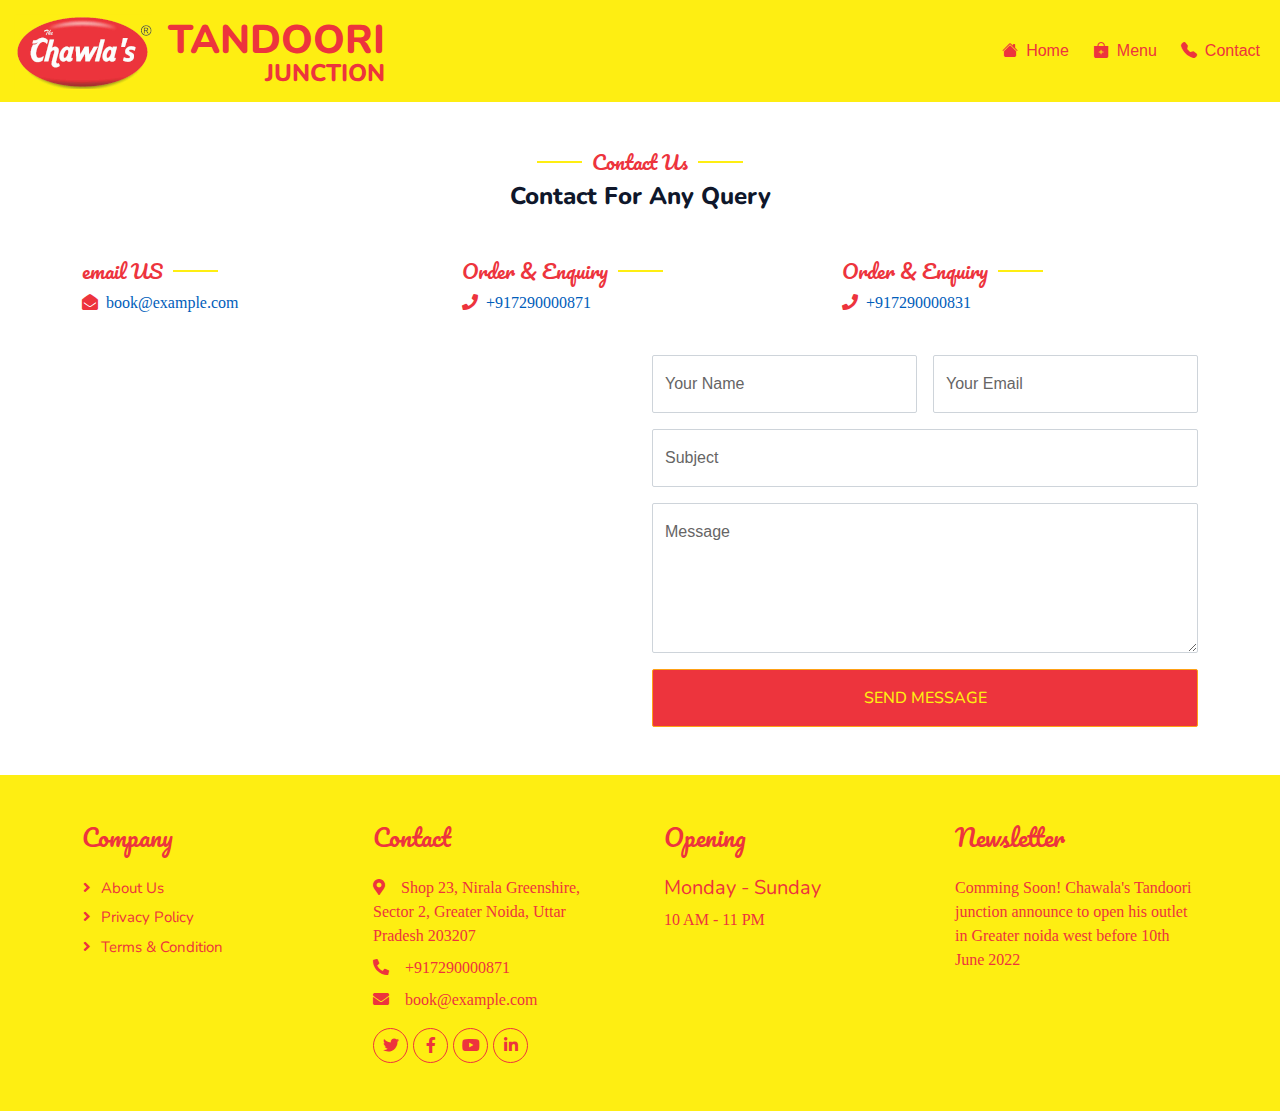
==== commit f3773596: "optimise" ====
--- a/src/contact.html
+++ b/src/contact.html
@@ -145,7 +145,7 @@
 
 
         <!-- Footer Start -->
-         <div class="container-fluid bg-yellow text-light footer pt-5 mt-5 wow fadeIn" data-wow-delay="0.1s">
+         <div class="container-fluid bg-yellow text-light footer wow fadeIn" data-wow-delay="0.1s">
             <div class="container py-5 paragraph">
                <div class="row g-5">
                   <div class="col-lg-3 col-md-6">
--- a/src/css/style.css
+++ b/src/css/style.css
@@ -452,7 +452,7 @@
  max-width: 200px;   
 }
 
-.addButton {
+.addProductButton {
     background-color: #ED343D;  /* Green */
   border: none;
   color: #FEEE12;
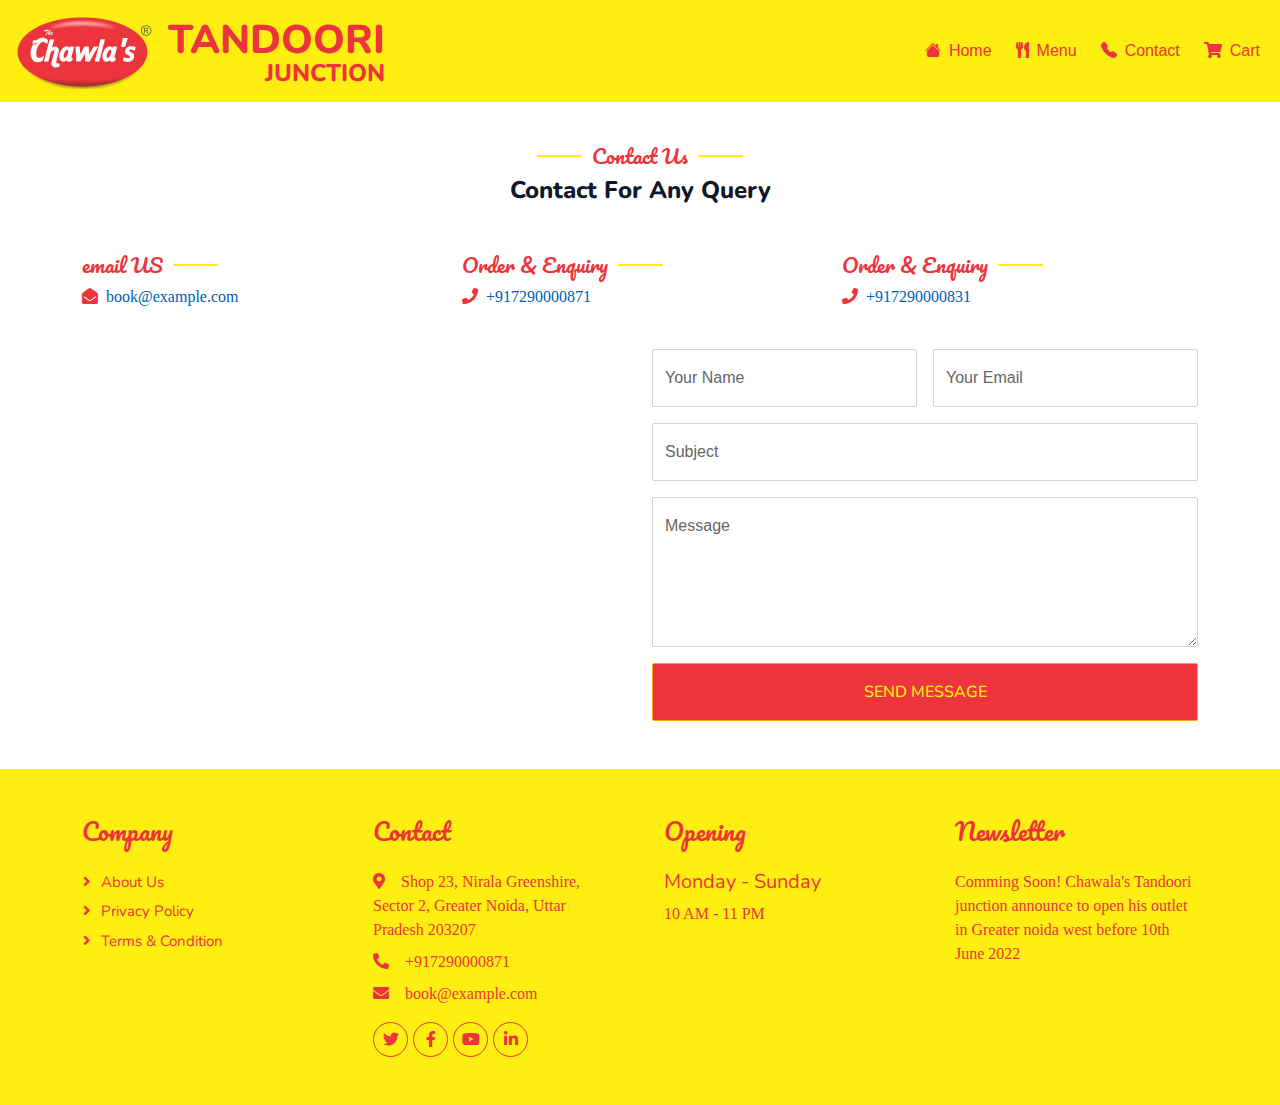
==== commit 61638e6b: "contact Detail" ====
--- a/src/contact.html
+++ b/src/contact.html
@@ -45,7 +45,7 @@
 
         <!-- Navbar & Hero Start -->
         <div class="container-xxl position-relative p-0">
-             <nav class="navbar navbar-expand-lg navbar-dark bg-yellow">
+             <nav class="navbar fixed-top navbar-expand-lg navbar-dark bg-yellow">
                <div class="container-fluid">
                   <img src="img/logo.png" class = "navbar-brand" alt="Logo">
                   <div style = "margin-top:20px">
@@ -60,10 +60,13 @@
                            <a class="nav-link" aria-current="page" href="index.html"><i class="bi bi-house-fill me-2"></i>Home</a>
                         </li>
                         <li class="nav-item rounded">
-                           <a class="nav-link" href="menu.html"><i class="bi bi-bag-plus-fill me-2"></i>Menu</a>
+                           <a class="nav-link" href="menu.html"><i class="fas fa-utensils me-2"></i>Menu</a>
                         </li>
                         <li class="nav-item rounded">
                            <a class="nav-link active" href="contact.html"><i class="bi bi-telephone-fill me-2"></i>Contact</a>
+                        </li>
+                        <li class="nav-item rounded">
+                        <a class="nav-link" href="cart.html"><i class="fas fa-shopping-cart me-2"></i>Cart</a>
                         </li>
                      </ul>
                   </div>
@@ -74,8 +77,9 @@
 
 
         <!-- Contact Start -->
-        <div class="container-xxl py-5">
-            <div class="container">
+        <div class="container-xxl py-5 pt-5">
+            <div class="pt-5">
+            <div class="container pt-5">
                 <div class="text-center wow fadeInUp" data-wow-delay="0.1s">
                     <h5 class="section-title ff-secondary text-center text-primary fw-normal">Contact Us</h5>
                     <h4 class="mb-5">Contact For Any Query</h4>
@@ -93,7 +97,7 @@
                             </div>
                             <div class="col-md-4">
                                 <h5 class="section-title ff-secondary fw-normal text-start text-primary">Order & Enquiry</h5>
-                                <p><i class="fa fa-phone text-primary me-2"></i><a class="text-href" href="tel:+917290000871">+917290000831</a></p>
+                                <p><i class="fa fa-phone text-primary me-2"></i><a class="text-href" href="tel:+917290000831">+917290000831</a></p>
                             </div>
                         </div>
                     </div>
@@ -140,6 +144,7 @@
                     </div>
                 </div>
             </div>
+        </div>
         </div>
         <!-- Contact End -->
 
--- a/src/css/style.css
+++ b/src/css/style.css
@@ -452,18 +452,6 @@
  max-width: 200px;   
 }
 
-.addProductButton {
-    background-color: #ED343D;  /* Green */
-  border: none;
-  color: #FEEE12;
-  width: 70px;
-  text-align: center;
-  text-decoration: none;
-  display: inline-block;
-  font-size: 16px;
-  border-radius: 5px;
-}
-
 .addButton:hover {
   color: white;
 }
@@ -478,10 +466,15 @@
 
 .paragraph {
     font-family: "Nutino" !important;
+    font-weight: "200"
 }
 
 .red-color {
  color: #ED343D !important;   
+}
+
+.green-color {
+ color: green;
 }
 
 .footer .btn.btn-link {
@@ -494,4 +487,41 @@
     font-weight: normal;
     text-transform: capitalize;
     transition: .3s;
+}
+
+.btn-outline-secondary {
+    white-space: normal !important;
+    height: 30px;
+    font-size: 15px;
+    background-color: #ED343D;  /* Green */
+    color: #FEEE12;
+    padding: 0px;
+    min-width: 30px;
+    border-color: #FEEE12 !important;
+}
+
+.price-base {
+  text-align: center;
+  color: #FEEE12;
+  background-color: #ED343D;
+  float: right;
+  border-color: #FEEE12;
+  border: 2px;
+  border-radius: 10px;
+  max-width: 400px;
+  max-height: 64px;
+}
+.cart-float-bottom-span {
+  display: inline-block;
+  vertical-align: middle;
+  line-height: normal;
+}
+
+.fixed-bottom-cart {
+    position: fixed;
+    right: 0;
+    bottom: 0;
+    left: 5;
+    min-width: 320px;
+    z-index: 1030;
 }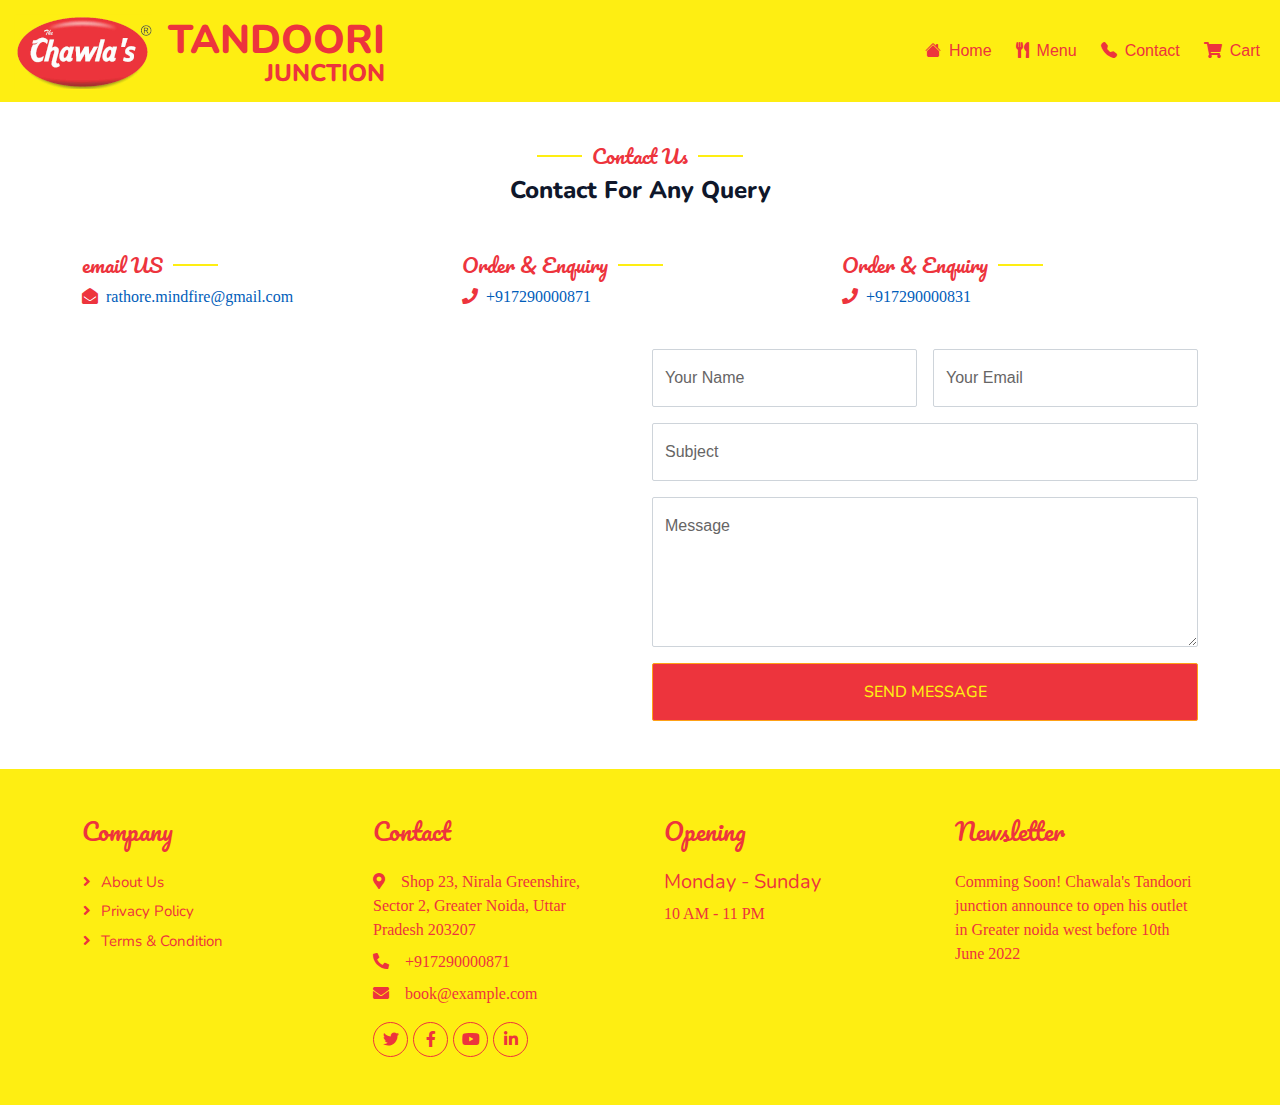
==== commit 59f36a1a: "contact" ====
--- a/src/contact.html
+++ b/src/contact.html
@@ -89,7 +89,7 @@
                         <div class="row gy-4 red-color paragraph">
                             <div class="col-md-4">
                                 <h5 class="section-title ff-secondary fw-normal text-start text-primary">email US</h5>
-                                <p><i class="fa fa-envelope-open text-primary me-2"></i><a class="text-href" href = "mailto: book@example.com">book@example.com</a></p>
+                                <p><i class="fa fa-envelope-open text-primary me-2"></i><a class="text-href" href = "mailto: rathore.mindfire@gmail.com">rathore.mindfire@gmail.com</a></p>
                             </div>
                             <div class="col-md-4">
                                 <h5 class="section-title ff-secondary fw-normal text-start text-primary">Order & Enquiry</h5>
